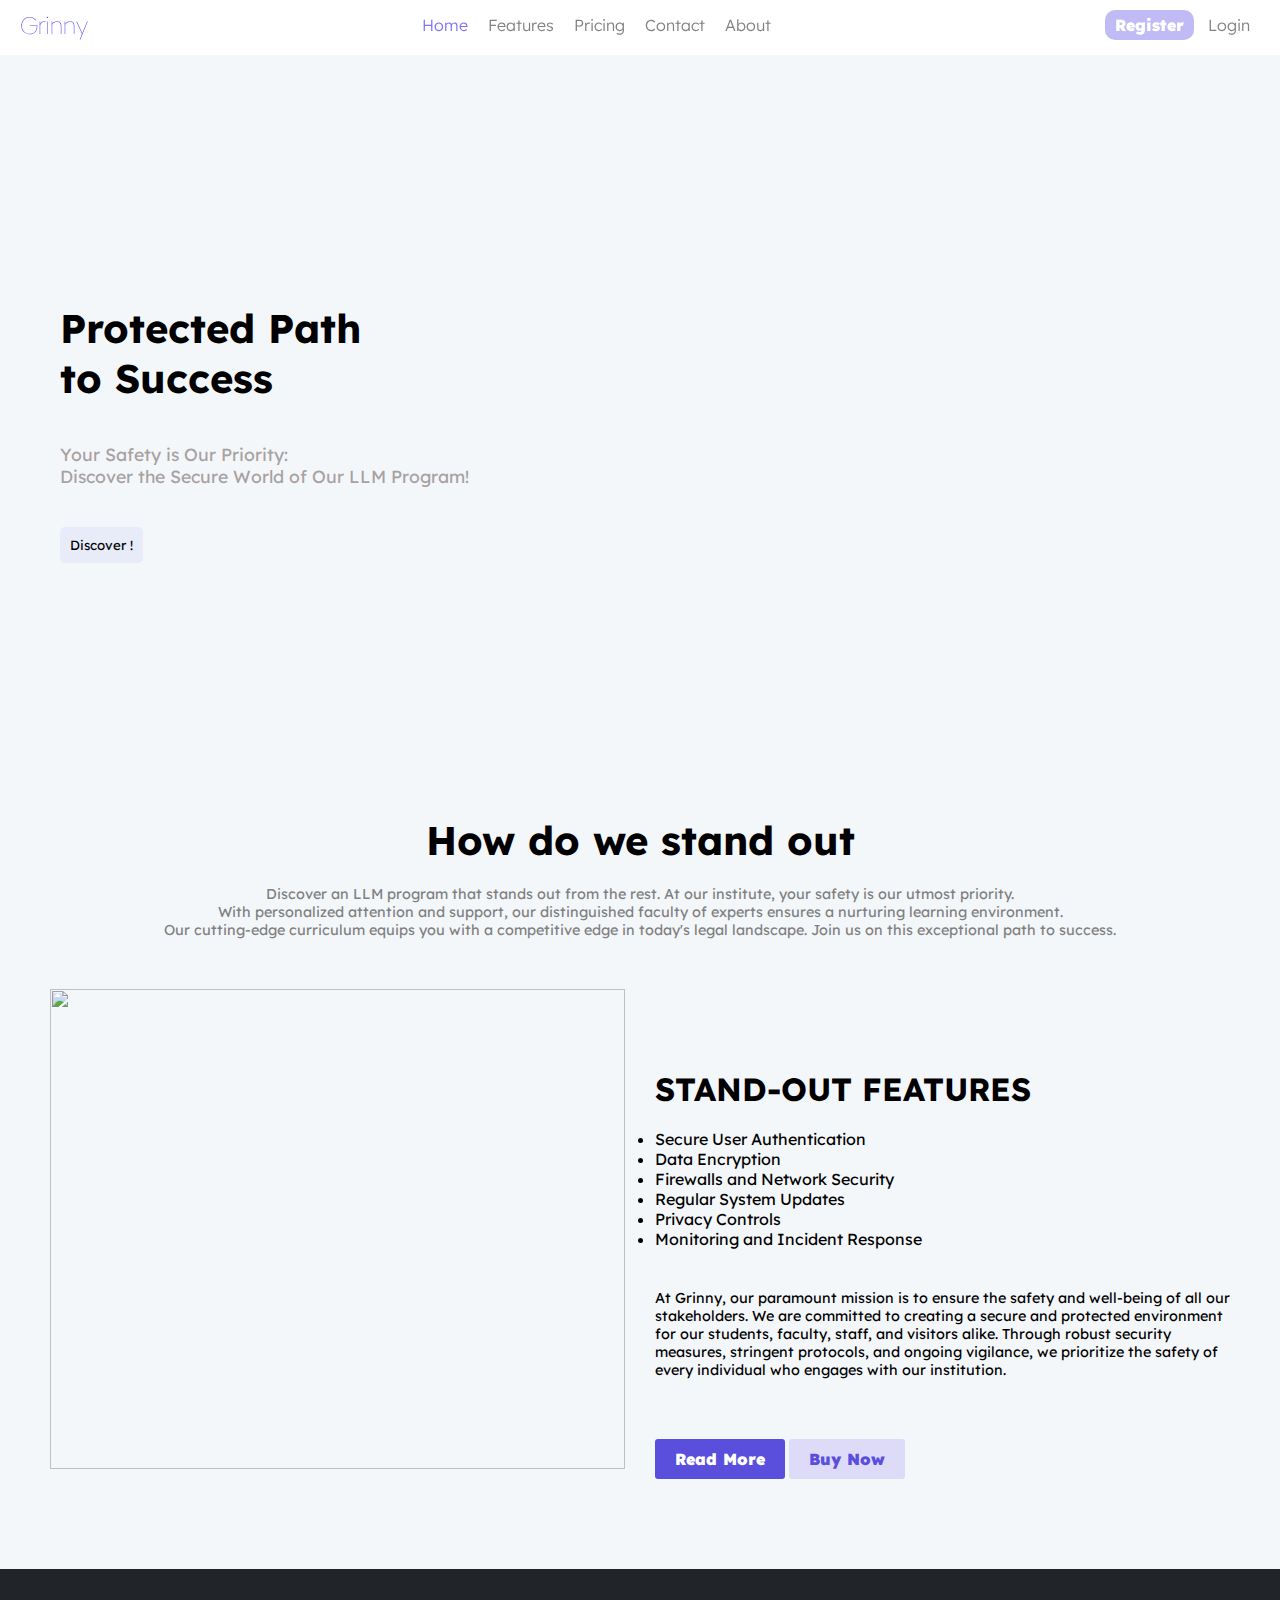
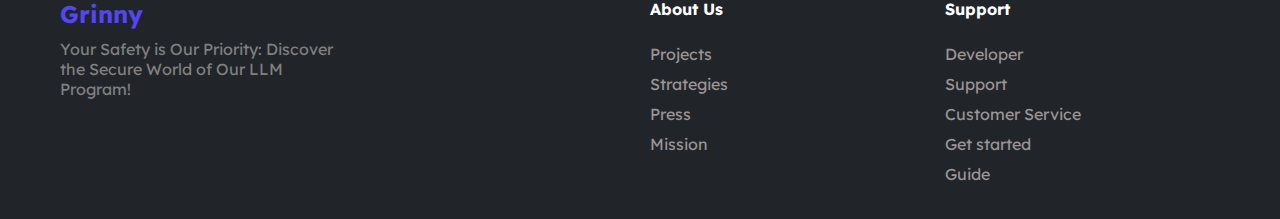
==== index.html @ 9357261f "latest" ====
<!DOCTYPE html>
<html lang="en">

  <head>
    <meta charset="UTF-8">
    <meta name="viewport" content="width=device-width, initial-scale=1.0">

    <!-- Css file -->
    <link rel="stylesheet" href="styles/style.css">

    <!-- Bootstrap -->
    <link
      href="https://cdn.jsdelivr.net/npm/bootstrap@5.3.1/dist/css/bootstrap.min.css"
      rel="stylesheet"
      integrity="sha384-4bw+/aepP/YC94hEpVNVgiZdgIC5+VKNBQNGCHeKRQN+PtmoHDEXuppvnDJzQIu9"
      crossorigin="anonymous">
    <script
      src="https://cdn.jsdelivr.net/npm/bootstrap@5.3.1/dist/js/bootstrap.bundle.min.js"
      integrity="sha384-HwwvtgBNo3bZJJLYd8oVXjrBZt8cqVSpeBNS5n7C8IVInixGAoxmnlMuBnhbgrkm"
      crossorigin="anonymous"></script>

    <!-- Google font -->
    <link rel="preconnect" href="https://fonts.googleapis.com">
    <link rel="preconnect" href="https://fonts.gstatic.com" crossorigin>
    <link
      href="https://fonts.googleapis.com/css2?family=Lexend:wght@300;400;700&display=swap"
      rel="stylesheet">

    <!-- Fontawesome cdn link -->
    <link rel="stylesheet"
      href="https://cdnjs.cloudflare.com/ajax/libs/font-awesome/6.4.0/css/all.min.css"
      integrity="sha512-iecdLmaskl7CVkqkXNQ/ZH/XLlvWZOJyj7Yy7tcenmpD1ypASozpmT/E0iPtmFIB46ZmdtAc9eNBvH0H/ZpiBw=="
      crossorigin="anonymous" referrerpolicy="no-referrer" />

    <title>Home</title>
  </head>

  <body>

    <nav>

      <label for="name" id="logo-text">
        <a href="index.html">Grinny</a>
      </label>

      <input type="checkbox" id="check">
      <label for="check" class="toggle">
        <i class="fa-solid fa-bars-staggered"></i>
      </label>

      <ul>
        <li><a href="index.html" class="active">Home</a></li>
        <li><a href="features.html">Features</a></li>
        <li><a href="pricing.html">Pricing</a></li>
        <li><a href="contactUs.html">Contact</a></li>
        <li><a href="aboutUs.html">About</a></li>
      </ul>

      <div id="account-container">
        <a href="register.php">Register</a>
        <a href="logIn.php">Login</a>
      </div>
    </nav>

    <header>
      <div id="header-container">
        <div id="header-page-title">
          <h1>Protected Path<br>to Success</h1>
          <p>Your Safety is Our Priority: <br>Discover the Secure World of Our
            LLM Program!
          </p>
          <div id="header-subscribe-form">
            <a href="aboutUs.html">
              <input type="submit" value="Discover !">
            </a>
          </div>
        </div>
        <div id="header-page-image">
          <img
            src="https://www.sentinelone.com/wp-content/uploads/2023/04/PurpleAI_PR_BG_2500x1200-1600x900.png"
            alt style="border-radius: 15px;">

        </div>
      </div>
    </header>

    <section class="features">
      <div id="feature-text">
        <h1>How do we stand out</h1>
        <p>Discover an LLM program that stands out from the rest. At our
          institute, your safety is our utmost priority.<br> With personalized
          attention and support, our distinguished faculty of experts ensures a
          nurturing learning environment.<br> Our cutting-edge curriculum equips
          you
          with a competitive edge in today's legal landscape. Join us on this
          exceptional path to success.
        </p>
      </div>
    </section>

    <section id="creativity-features">

      <div id="creativity-features-image">
        <img
          src="https://images.theconversation.com/files/529701/original/file-20230602-19-933y42.jpg?ixlib=rb-1.1.0&rect=0%2C263%2C6279%2C3140&q=45&auto=format&w=1356&h=668&fit=crop"
          alt>
      </div>

      <div id="creativity-features-text">
        <h1>STAND-OUT FEATURES</h1>
        <ul>
          <li>Secure User Authentication</li>
          <li>Data Encryption</li>
          <li>Firewalls and Network Security</li>
          <li>Regular System Updates</li>
          <li>Privacy Controls</li>
          <li>Monitoring and Incident Response</li>
        </ul>
        <br><br>
        <p class=text-center>At Grinny, our paramount mission is to ensure the
          safety and well-being of all our stakeholders. We are committed to
          creating a secure and protected environment for our students, faculty,
          staff, and visitors alike. Through robust security measures, stringent
          protocols, and ongoing vigilance, we prioritize the safety of every
          individual who engages with our institution.</p>
        <br><br>

        <div id="creativity-btn">
          <a href="features.html">Read More</a>
          <a href="pricing.html">Buy Now</a>
        </div>
      </div>

    </section>
    <!-- 

    <section class="awesome-feature">
    <div id="feature-text">
      <h1>Letest News</h1>
      <p>Lorem ipsum dolor sit amet consectetur <br> adipisicing elit. Fugiat reprehenderit nesciunt magnam
        dolorem voluptate earum nihil, <br> enim similique libero labore nulla natus repellat esse assumenda.
      </p>
    </div>
  </section>

  <section id="letest-news-container">
    <div class="letest-news-item">
      <div class="letest-image">
        <img src="[data-uri]" alt="">
      </div>
      <div class="admin-and-calender">
        <div class="calender">
          <i class="fa-solid fa-calendar"></i>
          <p>April 11 2020</p>
        </div>
        <div class="admin">
          <i class="fa-solid fa-user"></i>
          <p>admin</p>
        </div>
      </div>
      <div class="letest-text">
        <h1>Best traveling place</h1>
        <p>Lorem ipsum dolor, sit amet consectetur adipisicing elit. Repudiandae quod quisquam optio vel dolorum
          voluptas incidunt numquam, nobis excepturi dolores delectus veniam corrupti consequuntur neque
          necessitatibus? Reiciendis quam velit dolore.</p>
      </div>
      <div class="learn-more-btn">
        <a href="#">Learn more</a>
        <i class="fa-solid fa-arrow-right"></i>
      </div>
    </div>

    <div class="letest-news-item">
      <div class="letest-image">
        <img src="https://encrypted-tbn0.gstatic.com/images?q=tbn:ANd9GcQY6yfFlLq1XrSp9HZYMVhqp4KE6L4wgg1CJA&usqp=CAU" alt="">
      </div>
      <div class="admin-and-calender">
        <div class="calender">
          <i class="fa-solid fa-calendar"></i>
          <p>April 11 2020</p>
        </div>
        <div class="admin">
          <i class="fa-solid fa-user"></i>
          <p>admin</p>
        </div>
      </div>
      <div class="letest-text">
        <h1>Private meeting room</h1>
        <p>Lorem ipsum dolor, sit amet consectetur adipisicing elit. Repudiandae quod quisquam optio vel dolorum
          voluptas incidunt numquam, nobis excepturi dolores delectus veniam corrupti consequuntur neque
          necessitatibus? Reiciendis quam velit dolore.</p>
      </div>
      <div class="learn-more-btn">
        <a href="#">Learn more</a>
        <i class="fa-solid fa-arrow-right"></i>
      </div>
    </div>

    <div class="letest-news-item">
      <div class="letest-image">
        <img src="https://encrypted-tbn0.gstatic.com/images?q=tbn:ANd9GcRLRNnQmUXSc_daOKNdISlaqf2jTNRDdvg_GA&usqp=CAU" alt="">
      </div>
      <div class="admin-and-calender">
        <div class="calender">
          <i class="fa-solid fa-calendar"></i>
          <p>April 11 2020</p>
        </div>
        <div class="admin">
          <i class="fa-solid fa-user"></i>
          <p>admin</p>
        </div>
      </div>
      <div class="letest-text">
        <h1>The best business ideas</h1>
        <p>Lorem ipsum dolor, sit amet consectetur adipisicing elit. Repudiandae quod quisquam optio vel dolorum
          voluptas incidunt numquam, nobis excepturi dolores delectus veniam corrupti consequuntur neque
          necessitatibus? Reiciendis quam velit dolore.</p>
      </div>
      <div class="learn-more-btn">
        <a href="#">Learn more</a>
        <i class="fa-solid fa-arrow-right"></i>
      </div>
    </div>

  </section>

  <section class="awesome-feature">
    <div id="feature-text">
      <h1>Contact US</h1>
      <p>Lorem ipsum dolor sit amet consectetur <br> adipisicing elit.
      </p>
    </div>
  </section>

  <section id="contact-us">
    <div>
      <div id="contact-form-item">
        <div>
          <label for="name">Name</label> <br>
          <input type="text" placeholder="Your Name"> <br>
        </div>
        <div>
          <label for="email">Email</label> <br>
          <input type="email" placeholder="Your Email"> <br>
        </div>
      </div>

      <label for="message">Messages</label> <br>
      <textarea name="" id="" placeholder="Details your message"></textarea>

      <span id="send-message-btn">
        <input type="submit" value="Send Message">
        <i class="fa-solid fa-rocket"></i>
      </span>

    </div>

    <div>
      <div class="contact-info">
        <i class="fa-solid fa-envelope"></i> &#58;
        <p>support@website.com</p>
      </div>
      <div class="contact-info">
        <i class="fa-solid fa-link"></i> &#58;
        <p>www.website.com</p>
      </div>
      <div class="contact-info">
        <i class="fa-solid fa-phone"></i> &#58;
        <p>(+880) 012423523523</p>
      </div>
      <div class="contact-info">
        <i class="fa-solid fa-clock"></i> &#58;
        <p>9.00 AM - 5.00 PM</p>
      </div>
      <div class="contact-info">
        <i class="fa-solid fa-magnifying-glass-location"></i> &#58;
        <p>1644 Deer Ridge Drive Rochelle Park, NJ 07662</p>
      </div>
    </div>
  </section> -->

    <footer>
      <div id="footer-name">
        <h2>Grinny</h2>
        <p>Your Safety is Our Priority:
          Discover the Secure World of Our LLM Program!</p>
        <div id="footer-social-icon">
          <i class="fa-brands fa-instagram"></i>
          <i class="fa-brands fa-twitter"></i>
          <i class="fa-brands fa-linkedin"></i>
          <i class="fa-brands fa-facebook"></i>
        </div>
      </div>

      <div class="footer-link"></div>

      <div class="footer-link">
        <h4>About Us</h4>
        <div>
          <a href="aboutUs.html">Projects</a>
          <a href="aboutUs.html">Strategies</a>
          <a href="aboutUs.html">Press</a>
          <a href="aboutUs.html">Mission</a>
        </div>
      </div>
      <div class="footer-link">
        <h4>Support</h4>
        <div>
          <a href="contactUs.html">Developer</a>
          <a href="contactUs.html">Support</a>
          <a href="contactUs.html">Customer Service</a>
          <a href="contactUs.html">Get started</a>
          <a href="contactUs.html">Guide</a>
        </div>
      </div>
    </footer>

  </body>

</html>
---- styles/style.css ----
* {
    margin: 0;
    padding: 0;
    box-sizing: border-box;
    font-family: 'Lexend', sans-serif;
  }
  
  body {
    background-color: rgb(244, 247, 250);
    position: relative;
  }
  
  nav {
    padding: 0 20px;
    background-color: #fff;
    height: 50px;
    display: flex;
    align-items: center;
    justify-content: space-between;
    position: sticky;
    top: 0;
    box-shadow: 0 5px 0 #ffffff, 5px 0 0 #f8f7f7;
  }
  
  #logo-text a {
    text-decoration: none;
    font-size: 1.5rem;
    color: #5445f5;
    font-weight: lighter;
  }
  
  #check {
    display: none;
  }
  
  .toggle {
    font-size: 1.5rem;
    color: gray;
    cursor: pointer;
  
    display: none;
  }
  
  nav ul {
    display: flex;
    justify-content: space-around;
  }
  
  nav ul li {
    list-style-type: none;
  }
  
  nav ul li a {
    text-decoration: none;
    padding: 0 10px;
    color: gray;
    font-weight: 300;
  }
  
  nav ul li a:hover {
    color: #5a4fdc;
  }
  
  .active {
    color: #7f73fd;
  }
  
  #account-container a {
    text-decoration: none;
    padding: 0 10px;
    color: gray;
    font-weight: 300;
  }
  
  #account-container a:nth-child(1) {
    background-color: #c1bbf5;
    color: #fff;
    font-weight: 900;
    padding: 5px 10px;
    border-radius: 10px;
  }
  
  /* header main page style start here */
  
  #header-container {
    height: 85vh;
    padding: 20px 60px;
    display: grid;
    grid-template-columns: repeat(2, 1fr);
    align-items: center;
    gap: 30px;
  }
  
  #header-page-title {
    width: 100%;
  }
  
  #header-page-title h1 {
    font-size: 2.5rem;
    font-weight: bolder;
    margin-bottom: 40px;
  }
  
  #header-page-title p {
    font-size: 1.1rem;
    color: rgb(167, 161, 161);
    margin-bottom: 40px;
  }
  
  #header-subscribe-form input {
    text-align: center;
    padding: 10px;
    background-color: #e8ebf8;
    border-radius: 5px;
    border: 0;
  }
  
  #header-subscribe-form input:nth-child(2) {
    background-color: rgb(115, 115, 243);
    color: white;
    font-weight: 900;
    border: none;
  }
  
  #header-page-image img {
    object-fit: contain;
    width: 100%;
    height: auto;
  }
  
  .features {
    text-align: center;
    padding: 0 50px;
    margin-bottom: 50px;
  }
  
  #feature-text h1 {
    font-size: 2.5rem;
    margin-bottom: 20px;
  }
  
  #feature-text p {
    font-size: 0.9rem;
    color: gray;
  }
  
  #creativity-features {
    padding: 0 50px;
    display: grid;
    grid-template-columns: repeat(2, 1fr);
    gap: 30px;
  
    margin-bottom: 100px;
  }
  
  #creativity-features-image img {
    width: 100%;
    height: 100%;
  }
  
  #creativity-features-text {
    width: 100%;
    height: 100%;
    padding-top: 80px;
  }
  
  #creativity-features-text h1 {
    font-size: xx-large;
    margin-bottom: 20px;
  }
  
  #creativity-features-text h3 {
    font-size: 1.7rem;
    margin-bottom: 20px;
  }
  
  #creativity-features-text p {
    font-size: 0.9rem;
    margin-bottom: 30px;
  }
  
  .creative-footer-text p {
    font-weight: bolder;
  }
  
  #creativity-btn a {
    text-decoration: none;
    background-color: #5a4fdc;
    color: white;
    font-weight: 900;
    padding: 10px 20px;
    border-radius: 3px;
  }
  
  #creativity-btn a:nth-child(2) {
    background-color: #dedbf8;
    color: #5a4fdc;
  }
  
  /* Choose your plan */
  
  #plan-container {
    margin: 30px 70px 100px;
    display: grid;
    grid-template-columns: repeat(3, 1fr);
    gap: 30px;
  }
  
  #plan-container .plan-item {
    text-align: center;
    background-color: #e8ebf8;
    padding: 10px 30px 20px;
    border-radius: 5px;
  }
  
  .plan-item p {
    line-height: 40px;
    color: gray;
  }
  
  .plan-money i {
    padding: 15px;
    /* font-size: 2rem; */
    background-color: #5a4fdc;
    color: white;
    border-radius: 10px 10px 0 10px;
    margin-bottom: 10px;
  }
  
  .plan-money i:nth-child(2) {
    border-radius: 0 10px 10px 10px;
  }
  
  .plan-money h2 {
    font-size: 2rem;
    margin-bottom: 10px;
  }
  
  .plan-money h1 {
    font-size: 3rem;
  }
  
  .plan-money h1 span {
    font-size: 1rem;
  }
  
  .plan-money p {
    font-weight: bold;
    color: gray;
  }
  
  .plan-benifit a {
    text-decoration: none;
    border: 2px solid #5a4fdc;
    border-radius: 5px;
    color: #5a4fdc;
    padding: 5px 15px;
  }
  
  #letest-news-container {
    margin: 30px 70px;
    display: grid;
    grid-template-columns: repeat(3, 1fr);
    gap: 30px;
  }
  
  .letest-image img {
    width: 100%;
    border-radius: 3px;
  }
  
  .admin-and-calender {
    display: flex;
    justify-content: space-between;
    margin-bottom: 30px;
  }
  
  .calender {
    display: flex;
    gap: 20px;
  }
  
  .admin {
    display: flex;
    gap: 20px;
  }
  
  .letest-text h1 {
    line-height: 60px;
  }
  
  .learn-more-btn {
    margin-top: 50px;
    display: flex;
    align-items: center;
    gap: 20px;
    color: #5a4fdc;
  }
  
  .learn-more-btn a {
    text-decoration: none;
  }
  
  #contact-us {
    margin: 30px 70px 100px;
  
    display: grid;
    grid-template-columns: repeat(2, 1fr);
    gap: 50px;
  }
  
  #contact-form-item {
    display: flex;
    justify-content: space-between;
    gap: 30px;
    margin-bottom: 30px;
    color: gray;
  }
  
  #contact-form-item input {
    padding: 10px 15px;
    border: 1px solid gray;
    border-radius: 3px;
    transition: outline 1s;
  }
  
  #contact-form-item input:focus {
    outline: 2px solid #5a4fdc;
  }
  
  textarea {
    padding: 5px;
    border-radius: 3px;
    margin-bottom: 30px;
    width: 100%;
    height: 150px;
  }
  
  textarea:focus {
    outline: 1px solid #5a4fdc;
  }
  
  #send-message-btn {
    background-color: #5a4fdc;
    padding: 10px 20px;
    border-radius: 3px;
    color: white;
  }
  
  #send-message-btn input {
    background-color: transparent;
    color: white;
    border: 0;
    font-weight: 900;
  }
  
  .contact-info {
    display: flex;
    align-items: center;
    gap: 10px;
    line-height: 50px;
    color: gray;
  }
  
  .contact-info i {
    font-size: 1.5rem;
  }
  
  footer {
    background-color: #212529;
    color: gray;
    padding: 30px 60px;
    display: grid;
    grid-template-columns: repeat(4, 1fr);
    gap: 20px;
  }
  
  #footer-name h2 {
    color: #5445f5;
    margin-bottom: 10px;
  }
  
  #footer-social-icon {
    margin: 20px 0;
  }
  
  #footer-social-icon i {
    font-size: 1.3rem;
    padding: 0 10px;
  }
  
  .footer-link h4 {
    color: white;
    margin-bottom: 20px;
  }
  
  .footer-link a {
    display: block;
    text-decoration: none;
    line-height: 30px;
    color: rgb(156, 148, 148);
  }
  
  @media screen and (max-width: 600px) and (min-width: 200px) {
    * {
      margin: 0;
      padding: 0;
      box-sizing: border-box;
    }
  
    body {
      font-family: "Montserrat", sans-serif;
      background-color: rgb(244, 247, 250);
      position: relative;
      overflow-x: hidden;
    }
  
    nav {
      padding: 0 20px;
      background-color: #fff;
      height: auto;
      width: 100%;
      display: flex;
      align-items: center;
      justify-content: space-between;
      position: sticky;
      top: 0;
      box-shadow: 0 5px 0 #ffffff, 5px 0 0 #f8f7f7;
    }
  
    #logo-text a {
      text-decoration: none;
      font-size: 1.1rem;
      color: #5445f5;
      font-weight: lighter;
    }
  
    #check {
      display: none;
    }
  
    .toggle {
      font-size: 1.5rem;
      color: gray;
      cursor: pointer;
  
      display: block;
    }
  
    nav ul {
      width: 100%;
      height: 100vh;
      padding: 50% 0 0 0;
      text-align: center;
      background-color: #fbfbff;
      display: block;
      justify-content: space-around;
      position: absolute;
      top: 50px;
      left: -100%;
      transition: all 1s;
    }
  
    nav ul li {
      list-style-type: none;
    }
  
    nav ul li a {
      text-decoration: none;
      padding: 0 10px;
      color: gray;
      font-weight: 300;
      line-height: 2em;
      font-size: 1.5rem;
    }
  
    nav ul li a:hover {
      color: #5a4fdc;
    }
  
    .active {
      color: #7f73fd;
    }
  
    #account-container a {
      display: block;
      text-decoration: none;
      padding: 0 10px;
      color: gray;
      font-weight: 300;
    }
  
    #account-container a:nth-child(1) {
      background-color: #c1bbf5;
      color: #fff;
      font-weight: 300;
      padding: 5px;
      border-radius: 5px;
    }
  
    #check:checked ~ ul {
      /* top: 50px; */
      left: 0;
    }
  
    /* Header container */
    #header-container {
      height: 100vh;
      padding: 20px 60px;
      display: grid;
      grid-template-columns: 1fr;
      align-items: center;
      gap: 30px;
    }
  
    #header-page-title {
      width: 100%;
    }
  
    #header-page-title h1 {
      font-size: 1.5rem;
      font-weight: bolder;
      margin-bottom: 40px;
    }
  
    #header-page-title p {
      font-size: 1.1rem;
      color: rgb(167, 161, 161);
      margin-bottom: 40px;
    }
  
    #header-subscribe-form input {
      text-align: center;
      padding: 10px;
      margin: 0 0 10px 0;
      background-color: #e8ebf8;
      border-radius: 5px;
      border: 0;
      width: 100%;
    }
  
    #header-subscribe-form input:nth-child(2) {
      background-color: rgb(115, 115, 243);
      color: white;
      font-weight: 900;
      border: none;
    }
  
    #header-page-image img {
      object-fit: contain;
      width: 100%;
      height: auto;
    }
  
    .features {
      text-align: center;
      padding: 0 50px;
      margin: 0 0 50px 0;
    }
  
    #feature-text h1 {
      font-size: 1.5rem;
      margin-bottom: 20px;
    }
  
    #feature-text p {
      font-size: 0.9rem;
      color: gray;
    }
  
    #creativity-features {
      padding: 0 20px;
      display: grid;
      grid-template-columns: 1fr;
      gap: 10px;
  
      margin-bottom: 100px;
    }
  
    #creativity-features-image img {
      width: 100%;
      height: auto;
    }
  
    #creativity-features-text {
      width: 100%;
      /* height: 100%; */
      padding-top: 20px;
    }
  
    #creativity-features-text h1 {
      font-size: xx-large;
      margin-bottom: 10px;
    }
  
    #creativity-features-text h3 {
      font-size: 1.2rem;
      margin-bottom: 10px;
    }
  
    #creativity-features-text p {
      font-size: 0.9rem;
      margin-bottom: 15px;
    }
  
    .creative-footer-text p {
      font-weight: bolder;
    }
  
    #creativity-btn a {
      text-decoration: none;
      background-color: #5a4fdc;
      color: white;
      font-weight: 900;
      padding: 10px 20px;
      border-radius: 3px;
      font-size: 0.8rem;
    }
  
    #creativity-btn a:nth-child(2) {
      background-color: #dedbf8;
      color: #5a4fdc;
    }
  
    #plan-container {
      margin: 15px 20px 40px;
      display: grid;
      grid-template-columns: 1fr;
      gap: 30px;
    }
  
    #plan-container .plan-item {
      text-align: center;
      background-color: #e8ebf8;
      padding: 10px 30px 20px;
      border-radius: 5px;
    }
  
    .plan-item p {
      line-height: 40px;
      color: gray;
    }
  
    .plan-money i {
      padding: 15px;
      /* font-size: 2rem; */
      background-color: #5a4fdc;
      color: white;
      border-radius: 10px 10px 0 10px;
      margin-bottom: 10px;
    }
  
    .plan-money h2 {
      font-size: 1.5rem;
      margin-bottom: 10px;
    }
  
    .plan-money h1 {
      font-size: 2rem;
    }
  
    .plan-money h1 span {
      font-size: 1rem;
    }
  
    .plan-money p {
      font-weight: bold;
      color: gray;
    }
  
    .plan-benifit a {
      text-decoration: none;
      border: 2px solid #5a4fdc;
      border-radius: 5px;
      color: #5a4fdc;
      padding: 5px 15px;
    }
  
    #letest-news-container {
      margin: 10px 20px 50px;
      display: grid;
      grid-template-columns: 1fr;
      gap: 30px;
    }
  
    .letest-image img {
      width: 100%;
      border-radius: 3px;
    }
  
    .admin-and-calender {
      display: flex;
      justify-content: space-between;
      margin-bottom: 30px;
    }
  
    .calender {
      display: flex;
      gap: 20px;
    }
  
    .admin {
      display: flex;
      gap: 20px;
    }
  
    .letest-text h1 {
      line-height: 60px;
    }
  
    .learn-more-btn {
      margin-top: 20px;
      display: flex;
      align-items: center;
      gap: 20px;
      color: #5a4fdc;
    }
  
    .learn-more-btn a {
      text-decoration: none;
    }
  
    #contact-us {
      margin: 10px 5px;
  
      display: grid;
      grid-template-columns: 1fr;
      gap: 50px;
      max-width: 600px;
    }
  
    #contact-form-item {
      margin: 5px;
      display: flex;
      /* justify-content: space-between; */
      flex-direction: column;
      gap: 10px;
      margin-bottom: 30px;
      color: gray;
    }
  
    #contact-form-item input {
      padding: 10px 15px;
      border: 1px solid gray;
      border-radius: 3px;
      width: 100%;
      transition: outline 1s;
    }
  
    #contact-form-item input:focus {
      outline: 2px solid #5a4fdc;
    }
  
    textarea {
      padding: 5px;
      border-radius: 3px;
      margin-bottom: 30px;
      height: 150px;
      width: 100%;
    }
  
    textarea:focus {
      outline: 1px solid #5a4fdc;
    }
  
    #send-message-btn {
      background-color: #5a4fdc;
      padding: 5px 10px;
      border-radius: 3px;
      color: white;
    }
  
    #send-message-btn input {
      background-color: transparent;
      color: white;
      border: 0;
      font-weight: 900;
    }
  
    .contact-info {
      display: flex;
      align-items: center;
      gap: 10px;
      line-height: 30px;
      color: gray;
    }
  
    .contact-info i {
      font-size: 1.2rem;
    }
  
    footer {
      background-color: #212529;
      color: gray;
      padding: 30px 10px;
      display: grid;
      grid-template-columns: 1fr;
      /* gap: 20px; */
      width: 100%;
    }
  
    #footer-name h2 {
      color: #5445f5;
      margin-bottom: 10px;
    }
  
    #footer-social-icon {
      margin: 20px 0;
    }
  
    #footer-social-icon i {
      font-size: 1.3rem;
      padding: 0 10px;
    }
  
    .footer-link h4 {
      color: white;
      margin-bottom: 20px;
    }
  
    .footer-link a {
      display: block;
      text-decoration: none;
      line-height: 30px;
      color: rgb(156, 148, 148);
    }
  }
  

@import url(https://maxcdn.bootstrapcdn.com/font-awesome/4.2.0/css/font-awesome.min.css);
@import url(https://fonts.googleapis.com/css?family=Roboto:400,500,700,900);
* {
  padding: 0;
  margin: 0;
}
input {
  outline: none;
}
html,
body {
  height: 100%;
}

.panel {
  width: 400px;
  height: 500px;
  -webkit-border-radius: 10px;
     -moz-border-radius: 10px;
          border-radius: 10px;
  -webkit-box-shadow: 0 0 10px black;
     -moz-box-shadow: 0 0 10px black;
          box-shadow: 0 0 10px black;
  background: #5A4FDC;
  margin: 100px auto;
  text-align: center;
}
.panel .state {
  margin-top: 5px;
  width: 100%;
  height: 155px;
  color: white;
  font-size: 20px;
}
.panel .state i.fa-ban {
  font-size: 40px;
}
.panel .state i.fa-unlock-alt {
  font-size: 25px;
  color: white;
  line-height: 33px;
  height: 30px;
  width: 30px;
  display: inline-block;
  -webkit-border-radius: 50%;
     -moz-border-radius: 50%;
          border-radius: 50%;
  border: 2px solid;
}
.panel .state h2 {
  font-weight: 400;
}
.panel .form {
  width: 340px;
  margin: 5px auto;
}
.panel .login {
  height: 45px;
  width: 100%;
  background-color: #C1BBF5;
  -webkit-border-radius: 45px;
     -moz-border-radius: 45px;
          border-radius: 45px;
  position: relative;
  line-height: 45px;
  text-align: center;
  font-weight: bold;
  color: white;
  margin-top: 10px;
  -webkit-transition: background .2s;
     -moz-transition: background .2s;
       -o-transition: background .2s;
          transition: background .2s;
  cursor: pointer;
}
.panel .login:active {
  -webkit-transform: translateY(2px);
     -moz-transform: translateY(2px);
      -ms-transform: translateY(2px);
       -o-transform: translateY(2px);
          transform: translateY(2px);
}
.panel .login:hover {
  background-color: #a197ed;
}
.panel .login:after {
  content: "\f084";
  font-family: 'FontAwesome';
  position: absolute;
  width: 45px;
  height: 45px;
  background-color: #a197ed;
  color: #fff;
  
  left: 0;
  top: 0;
  -webkit-transform: rotate(90deg);
     -moz-transform: rotate(90deg);
      -ms-transform: rotate(90deg);
       -o-transform: rotate(90deg);
          transform: rotate(90deg);
  -webkit-border-radius: 50%;
     -moz-border-radius: 50%;
          border-radius: 50%;
  text-align: center;
  line-height: 45px;
}
.panel input[type='password'] {
  background-color: #fff;
  -webkit-border-radius: 45px;
     -moz-border-radius: 45px;
          border-radius: 45px;
  font-size: 15px;
  height: 45px;
  border: none;
  padding-left: 15px;
  width: -webkit-calc(100% - 15px);
  width: -moz-calc(100% - 15px);
  width: calc(100% - 15px);
  margin-bottom: 10px;
}
.panel input[type='email'] {
  background-color: #fff;
  -webkit-border-radius: 45px;
     -moz-border-radius: 45px;
          border-radius: 45px;
  font-size: 15px;
  height: 45px;
  border: none;
  padding-left: 15px;
  width: -webkit-calc(100% - 15px);
  width: -moz-calc(100% - 15px);
  width: calc(100% - 15px);
  margin-bottom: 10px;
}
.panel input[type='password'][placeholder] {
  color: #656d79;
  font-size: 15px;
  font-weight: 500;
}
.panel input[type='email'][placeholder] {
  color: #656d79;
  font-size: 15px;
  font-weight: 500;
}
.panel .fack {
  margin-top: 30px;
  font-size: 14px;
}
.panel .fack i.fa {
  text-decoration: none;
  color: #fff;
  vertical-align: middle;
  font-size: 20px;
  margin-right: 5px;
}
.panel .fack a:link {
  color: #fff;
}
.panel .fack a:visited {
  color: #555c65;
}

.wide-button {
  width: 97%;
  max-width: 400px; /* Adjust the maximum width as needed */
  padding: 10px 20px;
  font-size: 16px;
  font-weight: bold;
  color: #fff;
  background-color: #C1BBF5;
  border: none;
  border-radius: 50px;
  cursor: pointer;
}

/* Optional: Hover and Focus styles to enhance user interaction */
.wide-button:hover,
.wide-button:focus {
  background-color: #9D96D9;
  outline: none;
}

/* Add the following styles to center the carousel */
.carousel-container {
  display: flex;
  justify-content: center; /* Center horizontally */
  align-items: center; /* Center vertically */
  height: 50rem; /* Adjust the height as needed */
}

/* Optional: Adjust the width of the carousel */
#carouselExample {
  max-width: 80rem; /* Set your desired max-width */
  width: 100%;
}
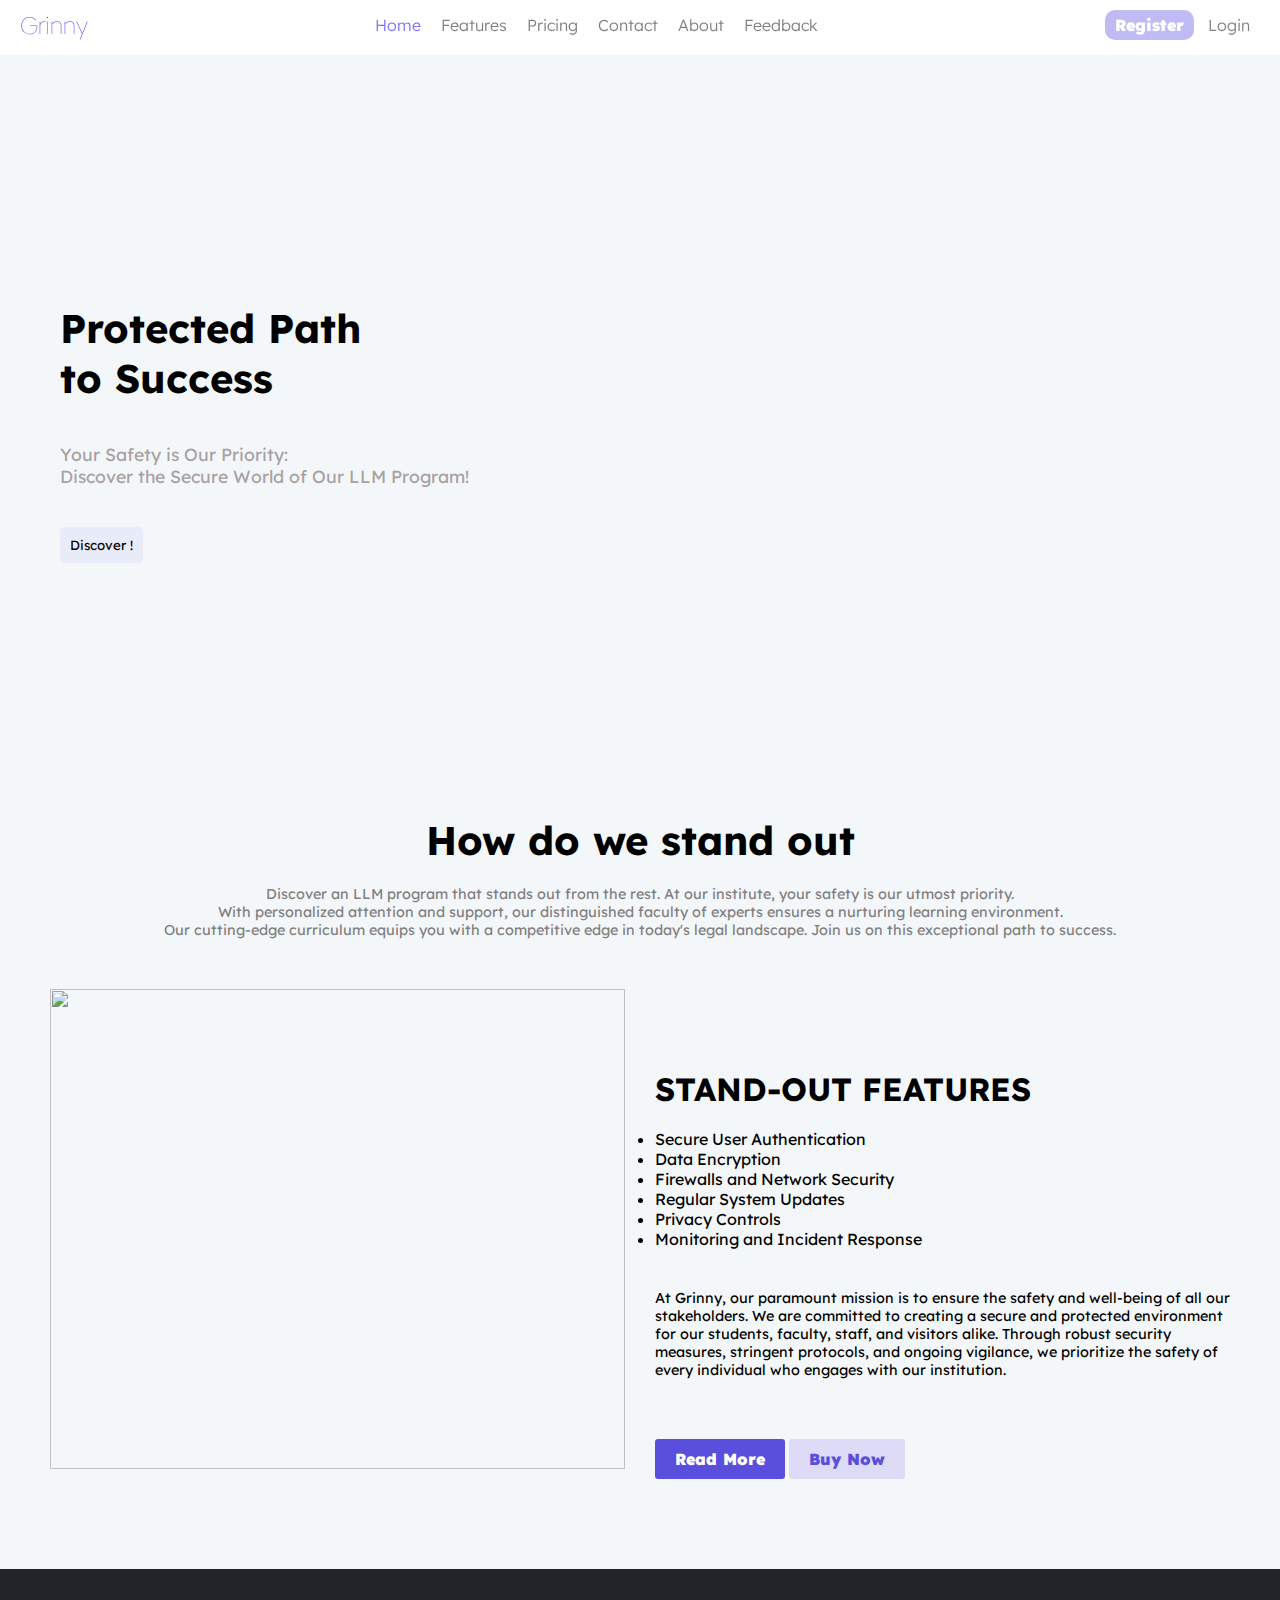
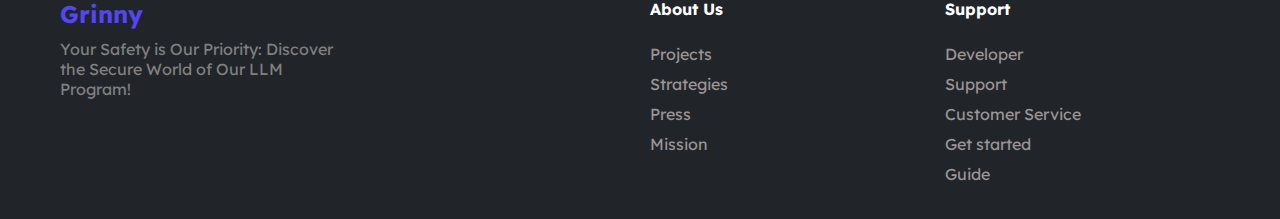
==== commit d7c923b2: "feedback_nav" ====
--- a/index.html
+++ b/index.html
@@ -54,6 +54,7 @@
         <li><a href="pricing.html">Pricing</a></li>
         <li><a href="contactUs.html">Contact</a></li>
         <li><a href="aboutUs.html">About</a></li>
+        <li><a href="feedback.php">Feedback</a></li>
       </ul>
 
       <div id="account-container">
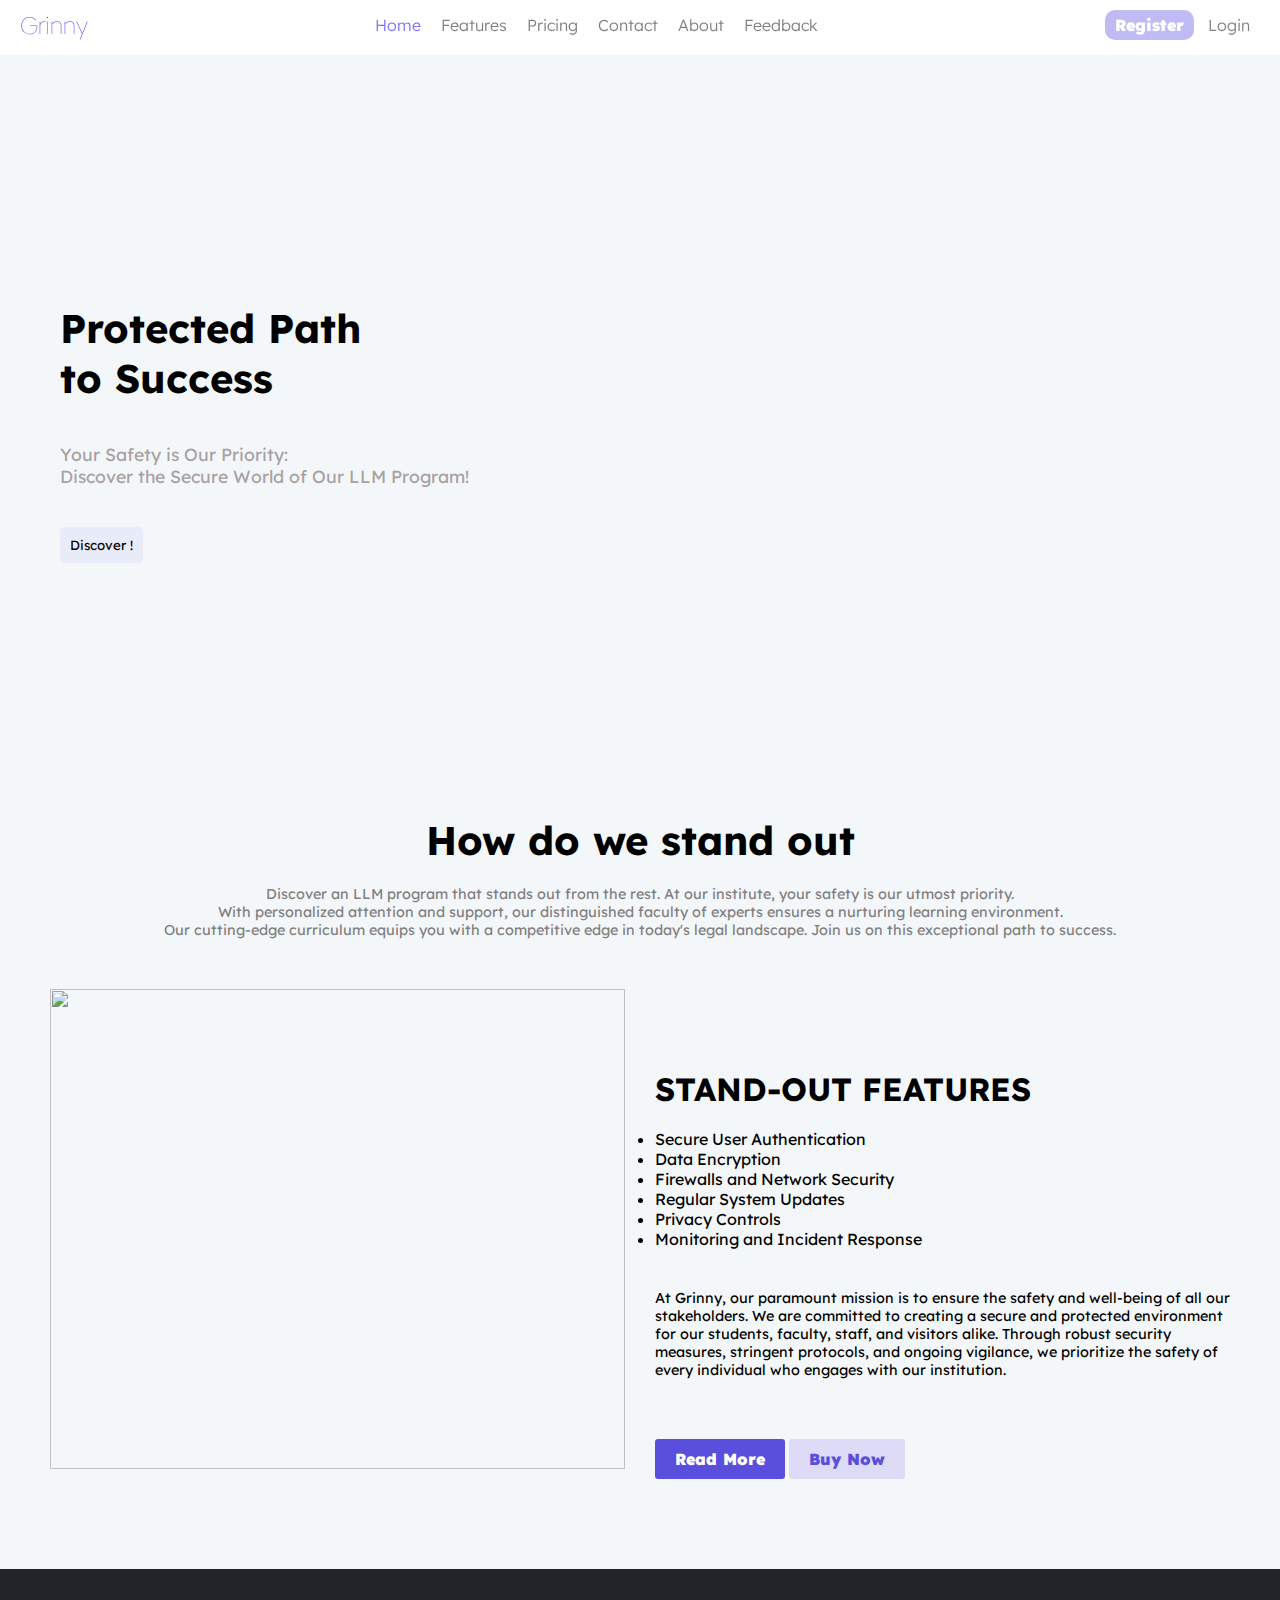
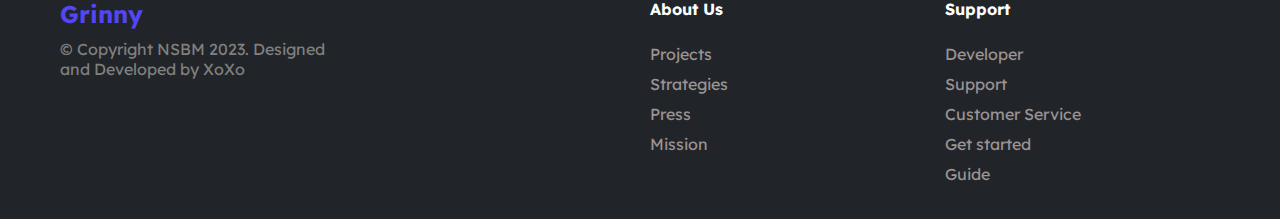
==== commit 779b9b25: "feedback" ====
--- a/index.html
+++ b/index.html
@@ -283,8 +283,7 @@
     <footer>
       <div id="footer-name">
         <h2>Grinny</h2>
-        <p>Your Safety is Our Priority:
-          Discover the Secure World of Our LLM Program!</p>
+        <p>© Copyright NSBM 2023. Designed and Developed by XoXo</p>
         <div id="footer-social-icon">
           <i class="fa-brands fa-instagram"></i>
           <i class="fa-brands fa-twitter"></i>
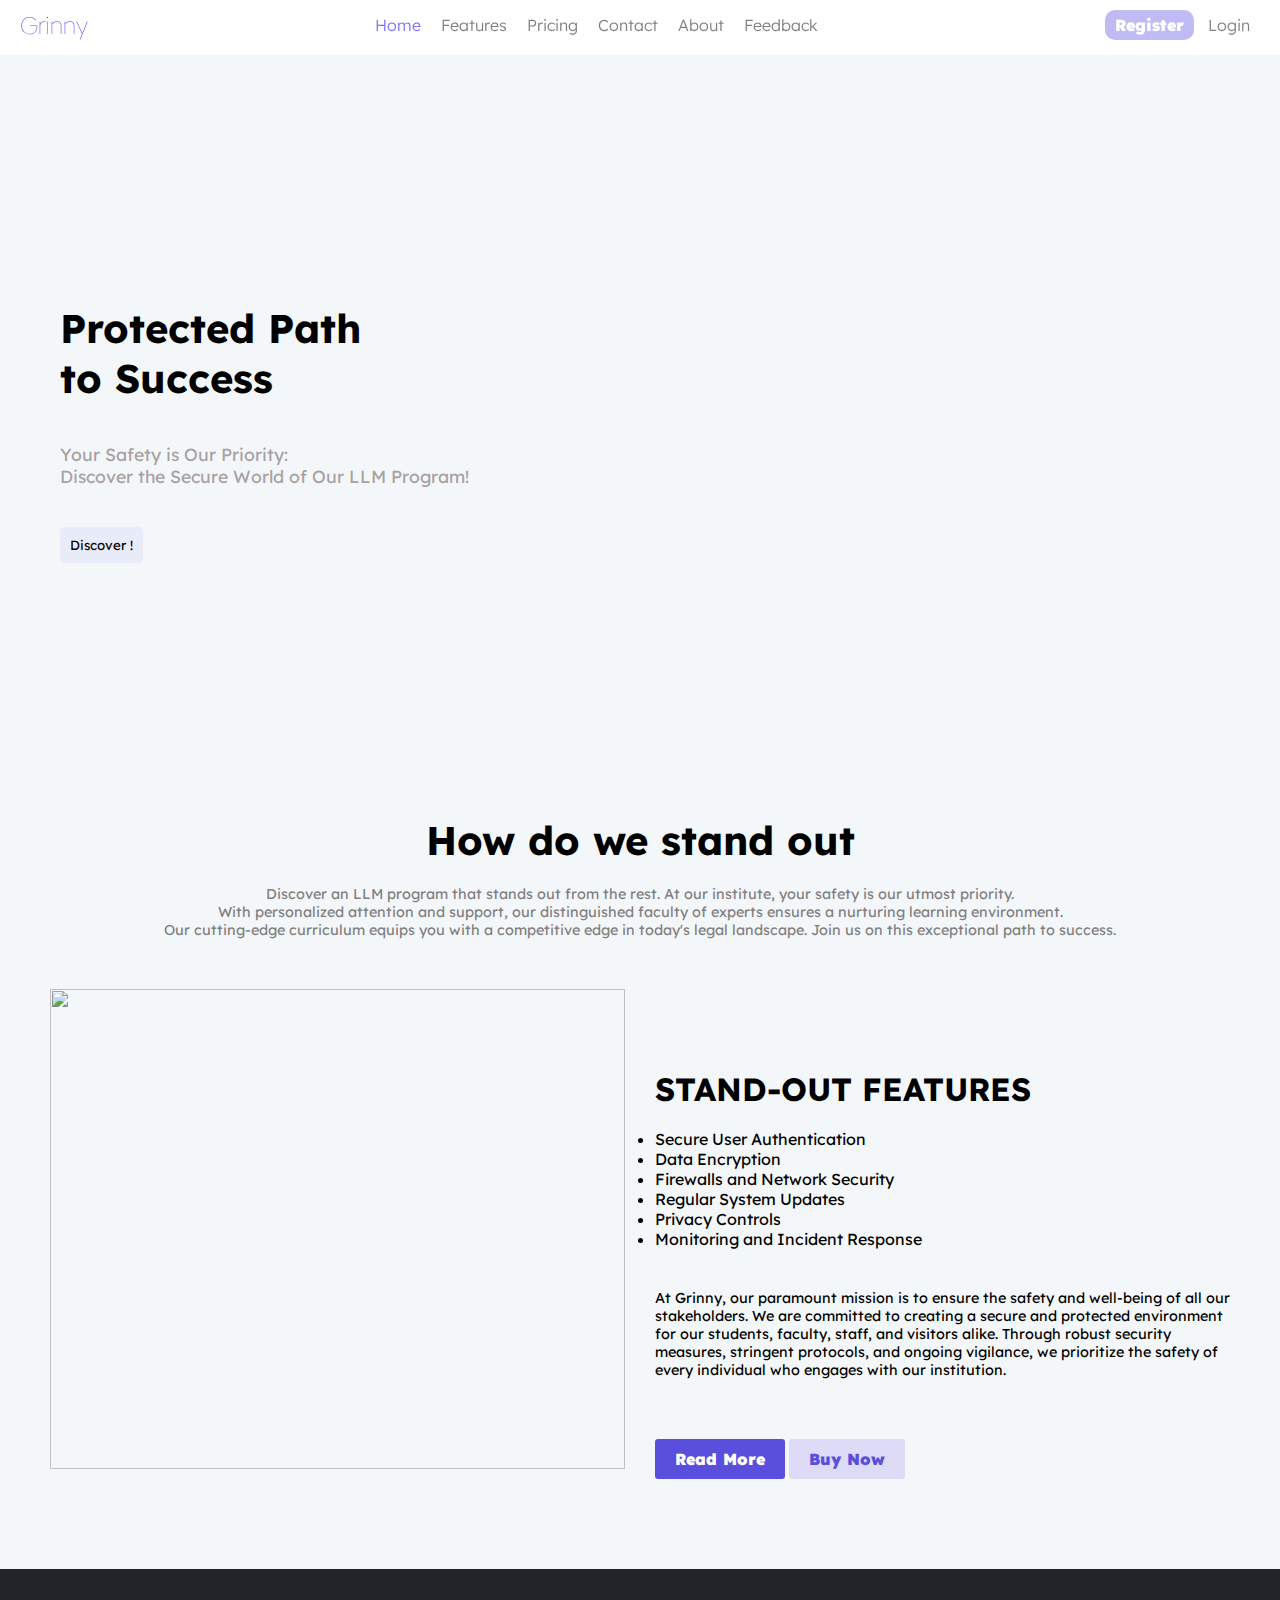
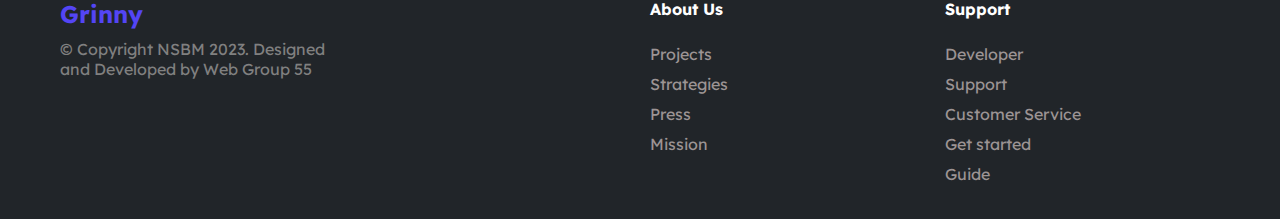
==== commit 07e2bb9b: "footer" ====
--- a/index.html
+++ b/index.html
@@ -52,7 +52,7 @@
         <li><a href="index.html" class="active">Home</a></li>
         <li><a href="features.html">Features</a></li>
         <li><a href="pricing.html">Pricing</a></li>
-        <li><a href="contactUs.html">Contact</a></li>
+        <li><a href="contactUs.php">Contact</a></li>
         <li><a href="aboutUs.html">About</a></li>
         <li><a href="feedback.php">Feedback</a></li>
       </ul>
@@ -283,7 +283,7 @@
     <footer>
       <div id="footer-name">
         <h2>Grinny</h2>
-        <p>© Copyright NSBM 2023. Designed and Developed by XoXo</p>
+        <p>© Copyright NSBM 2023. Designed and Developed by Web Group 55</p>
         <div id="footer-social-icon">
           <i class="fa-brands fa-instagram"></i>
           <i class="fa-brands fa-twitter"></i>
@@ -306,11 +306,11 @@
       <div class="footer-link">
         <h4>Support</h4>
         <div>
-          <a href="contactUs.html">Developer</a>
-          <a href="contactUs.html">Support</a>
-          <a href="contactUs.html">Customer Service</a>
-          <a href="contactUs.html">Get started</a>
-          <a href="contactUs.html">Guide</a>
+          <a href="contactUs.php">Developer</a>
+          <a href="contactUs.php">Support</a>
+          <a href="contactUs.php">Customer Service</a>
+          <a href="contactUs.php">Get started</a>
+          <a href="contactUs.php">Guide</a>
         </div>
       </div>
     </footer>
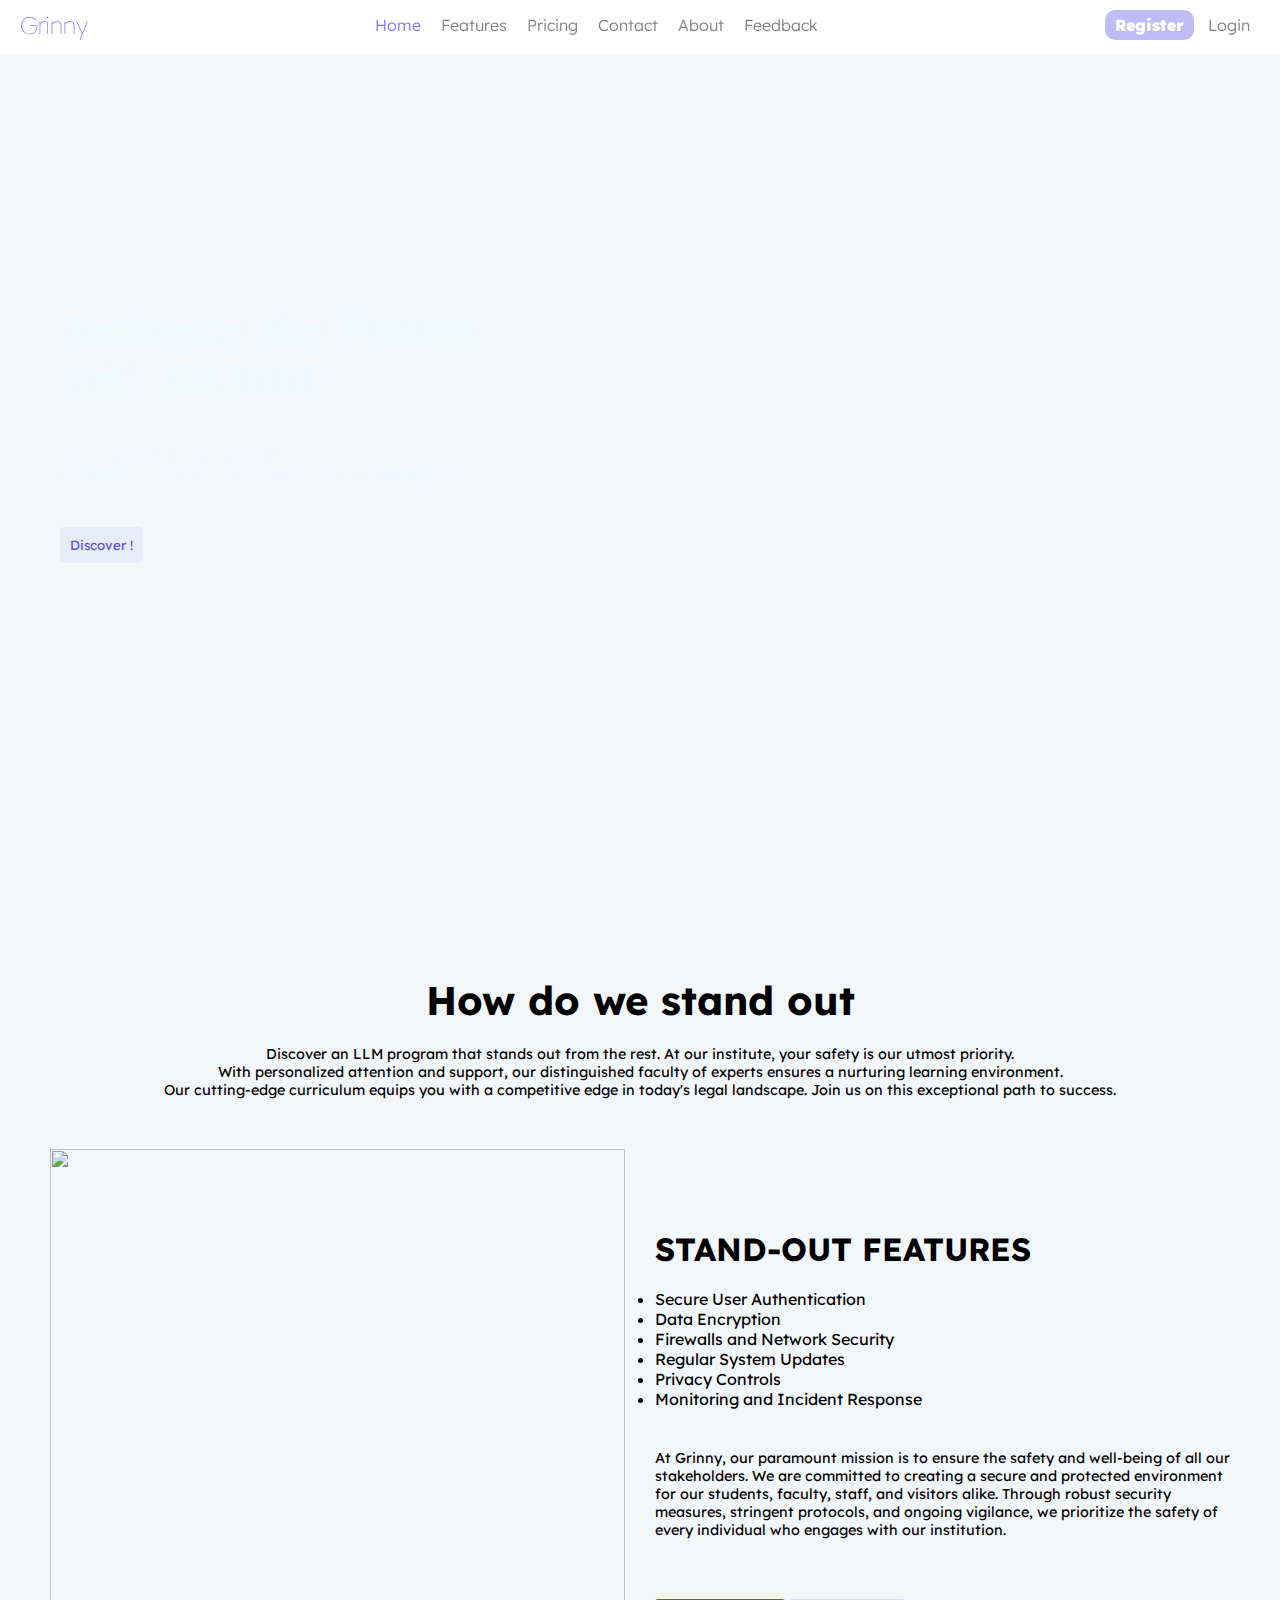
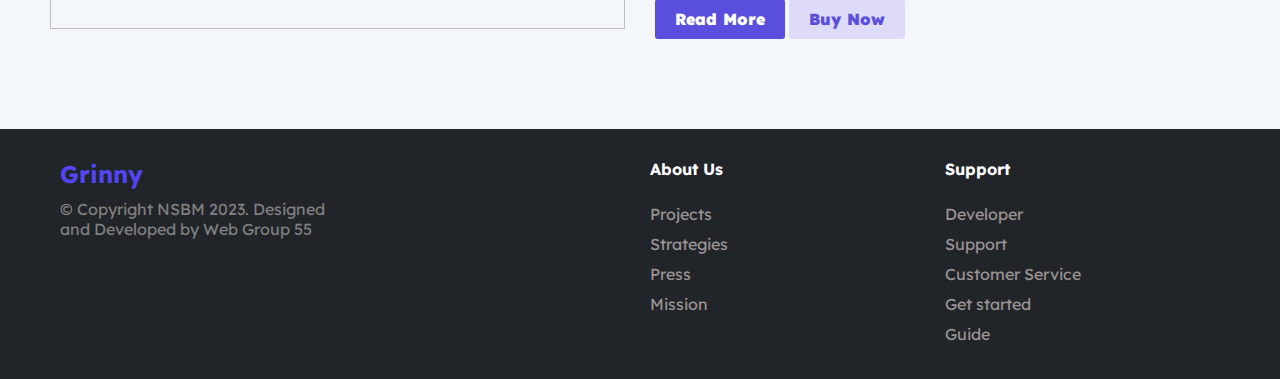
==== commit 73786100: "message" ====
--- a/index.html
+++ b/index.html
@@ -5,7 +5,7 @@
     <meta charset="UTF-8">
     <meta name="viewport" content="width=device-width, initial-scale=1.0">
 
-    <!-- Css file -->
+    <!-- CSS file -->
     <link rel="stylesheet" href="styles/style.css">
 
     <!-- Bootstrap -->
@@ -66,29 +66,33 @@
     <header>
       <div id="header-container">
         <div id="header-page-title">
-          <h1>Protected Path<br>to Success</h1>
-          <p>Your Safety is Our Priority: <br>Discover the Secure World of Our
+          <h1 style="color: aliceblue;"><strong>Embrace the Future <br> with GRINNY</strong></h1>
+          <p style="color: aliceblue;">Your Safety is Our Priority: <br>Discover a Secure World with Our
             LLM Program!
           </p>
           <div id="header-subscribe-form">
             <a href="aboutUs.html">
-              <input type="submit" value="Discover !">
+              <input type="submit" value="Discover !" style="color: #5A4FDC;">
             </a>
           </div>
         </div>
         <div id="header-page-image">
-          <img
-            src="https://www.sentinelone.com/wp-content/uploads/2023/04/PurpleAI_PR_BG_2500x1200-1600x900.png"
-            alt style="border-radius: 15px;">
+          <style>
+            body {
+              background-image: url('https://wallpapers.com/images/featured/violet-av8oxeropmafyo11.jpg');
+              background-size:contain;
+              background-repeat: no-repeat;
+            }
+            </style>
 
         </div>
       </div>
-    </header>
+    </header><br><br><br><br><br><br><br><br>
 
     <section class="features">
       <div id="feature-text">
-        <h1>How do we stand out</h1>
-        <p>Discover an LLM program that stands out from the rest. At our
+        <h1 style="color: #000;">How do we stand out</h1>
+        <p style="color: #000;">Discover an LLM program that stands out from the rest. At our
           institute, your safety is our utmost priority.<br> With personalized
           attention and support, our distinguished faculty of experts ensures a
           nurturing learning environment.<br> Our cutting-edge curriculum equips
@@ -133,152 +137,6 @@
       </div>
 
     </section>
-    <!-- 
-
-    <section class="awesome-feature">
-    <div id="feature-text">
-      <h1>Letest News</h1>
-      <p>Lorem ipsum dolor sit amet consectetur <br> adipisicing elit. Fugiat reprehenderit nesciunt magnam
-        dolorem voluptate earum nihil, <br> enim similique libero labore nulla natus repellat esse assumenda.
-      </p>
-    </div>
-  </section>
-
-  <section id="letest-news-container">
-    <div class="letest-news-item">
-      <div class="letest-image">
-        <img src="[data-uri]" alt="">
-      </div>
-      <div class="admin-and-calender">
-        <div class="calender">
-          <i class="fa-solid fa-calendar"></i>
-          <p>April 11 2020</p>
-        </div>
-        <div class="admin">
-          <i class="fa-solid fa-user"></i>
-          <p>admin</p>
-        </div>
-      </div>
-      <div class="letest-text">
-        <h1>Best traveling place</h1>
-        <p>Lorem ipsum dolor, sit amet consectetur adipisicing elit. Repudiandae quod quisquam optio vel dolorum
-          voluptas incidunt numquam, nobis excepturi dolores delectus veniam corrupti consequuntur neque
-          necessitatibus? Reiciendis quam velit dolore.</p>
-      </div>
-      <div class="learn-more-btn">
-        <a href="#">Learn more</a>
-        <i class="fa-solid fa-arrow-right"></i>
-      </div>
-    </div>
-
-    <div class="letest-news-item">
-      <div class="letest-image">
-        <img src="https://encrypted-tbn0.gstatic.com/images?q=tbn:ANd9GcQY6yfFlLq1XrSp9HZYMVhqp4KE6L4wgg1CJA&usqp=CAU" alt="">
-      </div>
-      <div class="admin-and-calender">
-        <div class="calender">
-          <i class="fa-solid fa-calendar"></i>
-          <p>April 11 2020</p>
-        </div>
-        <div class="admin">
-          <i class="fa-solid fa-user"></i>
-          <p>admin</p>
-        </div>
-      </div>
-      <div class="letest-text">
-        <h1>Private meeting room</h1>
-        <p>Lorem ipsum dolor, sit amet consectetur adipisicing elit. Repudiandae quod quisquam optio vel dolorum
-          voluptas incidunt numquam, nobis excepturi dolores delectus veniam corrupti consequuntur neque
-          necessitatibus? Reiciendis quam velit dolore.</p>
-      </div>
-      <div class="learn-more-btn">
-        <a href="#">Learn more</a>
-        <i class="fa-solid fa-arrow-right"></i>
-      </div>
-    </div>
-
-    <div class="letest-news-item">
-      <div class="letest-image">
-        <img src="https://encrypted-tbn0.gstatic.com/images?q=tbn:ANd9GcRLRNnQmUXSc_daOKNdISlaqf2jTNRDdvg_GA&usqp=CAU" alt="">
-      </div>
-      <div class="admin-and-calender">
-        <div class="calender">
-          <i class="fa-solid fa-calendar"></i>
-          <p>April 11 2020</p>
-        </div>
-        <div class="admin">
-          <i class="fa-solid fa-user"></i>
-          <p>admin</p>
-        </div>
-      </div>
-      <div class="letest-text">
-        <h1>The best business ideas</h1>
-        <p>Lorem ipsum dolor, sit amet consectetur adipisicing elit. Repudiandae quod quisquam optio vel dolorum
-          voluptas incidunt numquam, nobis excepturi dolores delectus veniam corrupti consequuntur neque
-          necessitatibus? Reiciendis quam velit dolore.</p>
-      </div>
-      <div class="learn-more-btn">
-        <a href="#">Learn more</a>
-        <i class="fa-solid fa-arrow-right"></i>
-      </div>
-    </div>
-
-  </section>
-
-  <section class="awesome-feature">
-    <div id="feature-text">
-      <h1>Contact US</h1>
-      <p>Lorem ipsum dolor sit amet consectetur <br> adipisicing elit.
-      </p>
-    </div>
-  </section>
-
-  <section id="contact-us">
-    <div>
-      <div id="contact-form-item">
-        <div>
-          <label for="name">Name</label> <br>
-          <input type="text" placeholder="Your Name"> <br>
-        </div>
-        <div>
-          <label for="email">Email</label> <br>
-          <input type="email" placeholder="Your Email"> <br>
-        </div>
-      </div>
-
-      <label for="message">Messages</label> <br>
-      <textarea name="" id="" placeholder="Details your message"></textarea>
-
-      <span id="send-message-btn">
-        <input type="submit" value="Send Message">
-        <i class="fa-solid fa-rocket"></i>
-      </span>
-
-    </div>
-
-    <div>
-      <div class="contact-info">
-        <i class="fa-solid fa-envelope"></i> &#58;
-        <p>support@website.com</p>
-      </div>
-      <div class="contact-info">
-        <i class="fa-solid fa-link"></i> &#58;
-        <p>www.website.com</p>
-      </div>
-      <div class="contact-info">
-        <i class="fa-solid fa-phone"></i> &#58;
-        <p>(+880) 012423523523</p>
-      </div>
-      <div class="contact-info">
-        <i class="fa-solid fa-clock"></i> &#58;
-        <p>9.00 AM - 5.00 PM</p>
-      </div>
-      <div class="contact-info">
-        <i class="fa-solid fa-magnifying-glass-location"></i> &#58;
-        <p>1644 Deer Ridge Drive Rochelle Park, NJ 07662</p>
-      </div>
-    </div>
-  </section> -->
 
     <footer>
       <div id="footer-name">
